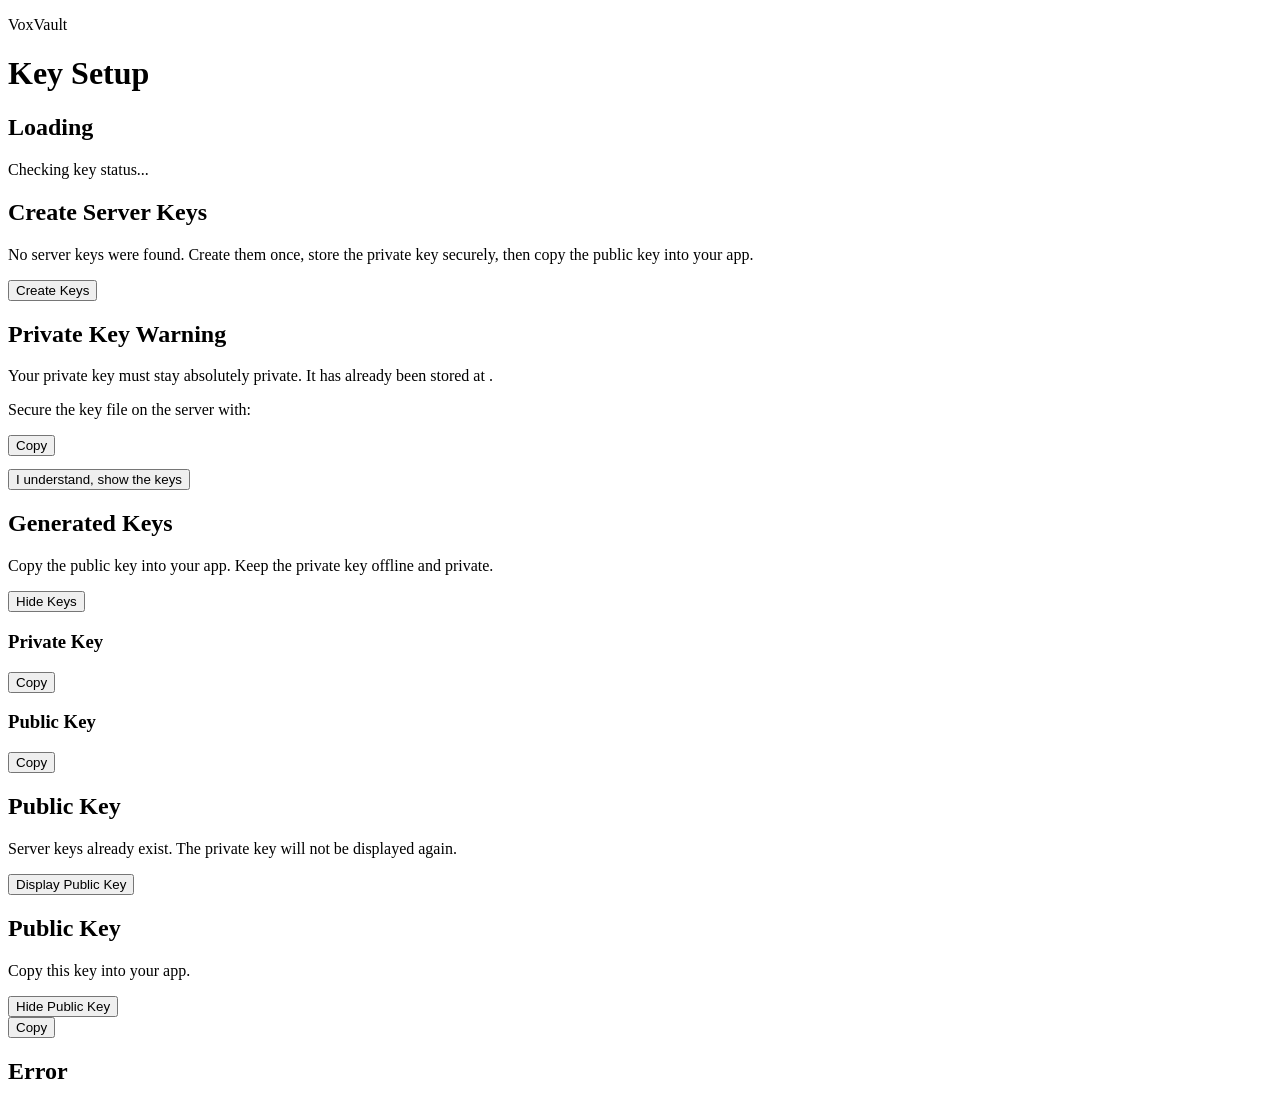
==== serverside/static/index.html @ 0d6145e1 "feat: encryption keygen - displaying keys for user - display keys as qr-codes - save the key in the " ====
<!doctype html>
<html lang="en">
  <head>
    <meta charset="utf-8">
    <meta name="viewport" content="width=device-width, initial-scale=1">
    <title>VoxVault Key Setup</title>
    <link rel="stylesheet" href="/static/style.css">
  </head>
  <body>
    <main class="shell">
      <header>
        <p class="eyebrow">VoxVault</p>
        <h1>Key Setup</h1>
      </header>

      <section id="loading-view" class="panel">
        <h2>Loading</h2>
        <p>Checking key status...</p>
      </section>

      <section id="setup-view" class="panel hidden">
        <h2>Create Server Keys</h2>
        <p>No server keys were found. Create them once, store the private key securely, then copy the public key into your app.</p>
        <button id="create-keys-button" type="button">Create Keys</button>
      </section>

      <section id="warning-view" class="panel warning hidden">
        <h2>Private Key Warning</h2>
        <p>Your private key must stay absolutely private. It has already been stored at <code id="private-key-path-warning"></code>.</p>
        <p>Secure the key file on the server with:</p>
        <div class="copy-box">
          <button class="copy-button" data-copy-target="permission-commands" type="button" title="Copy commands">Copy</button>
          <pre id="permission-commands"></pre>
        </div>
        <div class="actions">
          <button id="reveal-created-keys-button" type="button">I understand, show the keys</button>
        </div>
      </section>

      <section id="created-keys-view" class="hidden">
        <div class="view-heading">
          <div>
            <h2>Generated Keys</h2>
            <p>Copy the public key into your app. Keep the private key offline and private.</p>
          </div>
          <button id="hide-created-keys-button" class="secondary" type="button">Hide Keys</button>
        </div>

        <div class="key-grid">
          <article class="panel key-card private-card">
            <h3>Private Key</h3>
            <div class="copy-box">
              <button class="copy-button" data-copy-target="private-key-output" type="button" title="Copy private key">Copy</button>
              <pre id="private-key-output" class="key-output"></pre>
            </div>
            <div id="private-key-qr" class="qr"></div>
          </article>

          <article class="panel key-card">
            <h3>Public Key</h3>
            <div class="copy-box">
              <button class="copy-button" data-copy-target="created-public-key-output" type="button" title="Copy public key">Copy</button>
              <pre id="created-public-key-output" class="key-output"></pre>
            </div>
            <div id="created-public-key-qr" class="qr"></div>
          </article>
        </div>
      </section>

      <section id="public-key-view" class="hidden">
        <div id="public-key-summary" class="panel">
          <h2>Public Key</h2>
          <p>Server keys already exist. The private key will not be displayed again.</p>
          <button id="display-public-key-button" type="button">Display Public Key</button>
        </div>

        <article id="public-key-card" class="panel key-card hidden">
          <div class="view-heading compact">
            <div>
              <h2>Public Key</h2>
              <p>Copy this key into your app.</p>
            </div>
            <button id="hide-public-key-button" class="secondary" type="button">Hide Public Key</button>
          </div>
          <div class="copy-box">
            <button class="copy-button" data-copy-target="public-key-output" type="button" title="Copy public key">Copy</button>
            <pre id="public-key-output" class="key-output"></pre>
          </div>
          <div id="public-key-qr" class="qr"></div>
        </article>
      </section>

      <section id="error-view" class="panel error hidden">
        <h2>Error</h2>
        <pre id="error-output"></pre>
      </section>
    </main>

    <script src="/static/app.js"></script>
  </body>
</html>
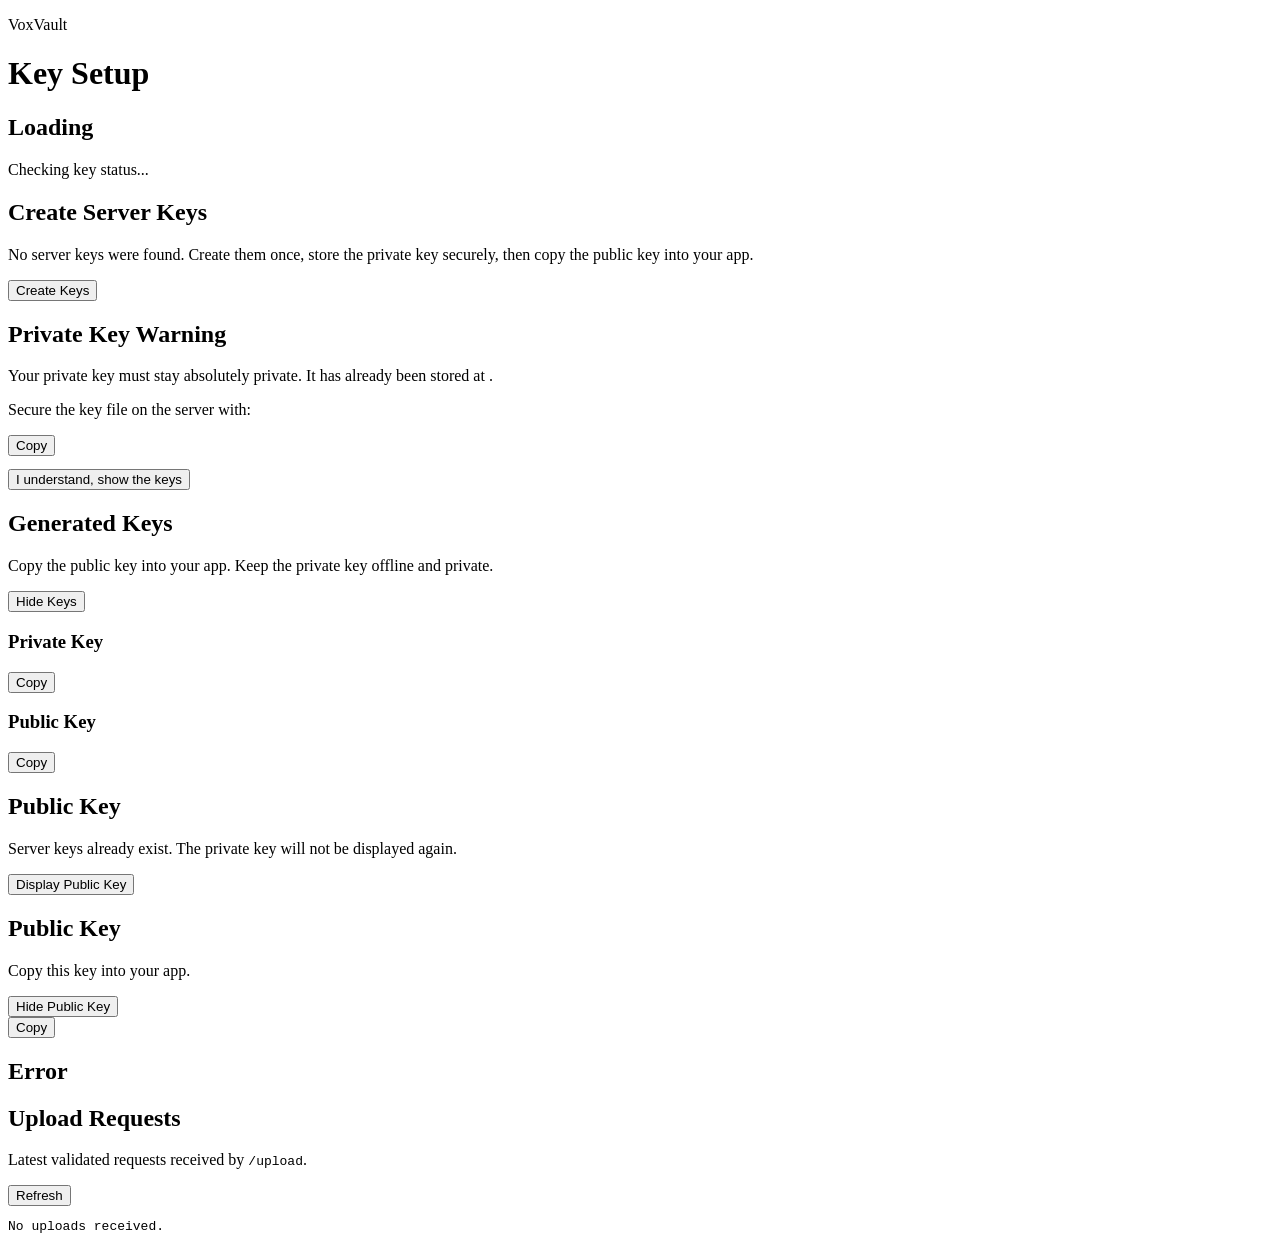
==== commit 48dc702a: "feat: add upload debugging and encrypted key metadata - switch server and client defaults to port 61" ====
--- a/serverside/static/index.html
+++ b/serverside/static/index.html
@@ -94,8 +94,19 @@
         <h2>Error</h2>
         <pre id="error-output"></pre>
       </section>
+
+      <section class="panel">
+        <div class="view-heading compact">
+          <div>
+            <h2>Upload Requests</h2>
+            <p>Latest validated requests received by <code>/upload</code>.</p>
+          </div>
+          <button id="refresh-uploads-button" class="secondary" type="button">Refresh</button>
+        </div>
+        <pre id="upload-output" class="upload-output">No uploads received.</pre>
+      </section>
     </main>
 
-    <script src="/static/app.js"></script>
+    <script src="/static/app.js?v=6"></script>
   </body>
 </html>
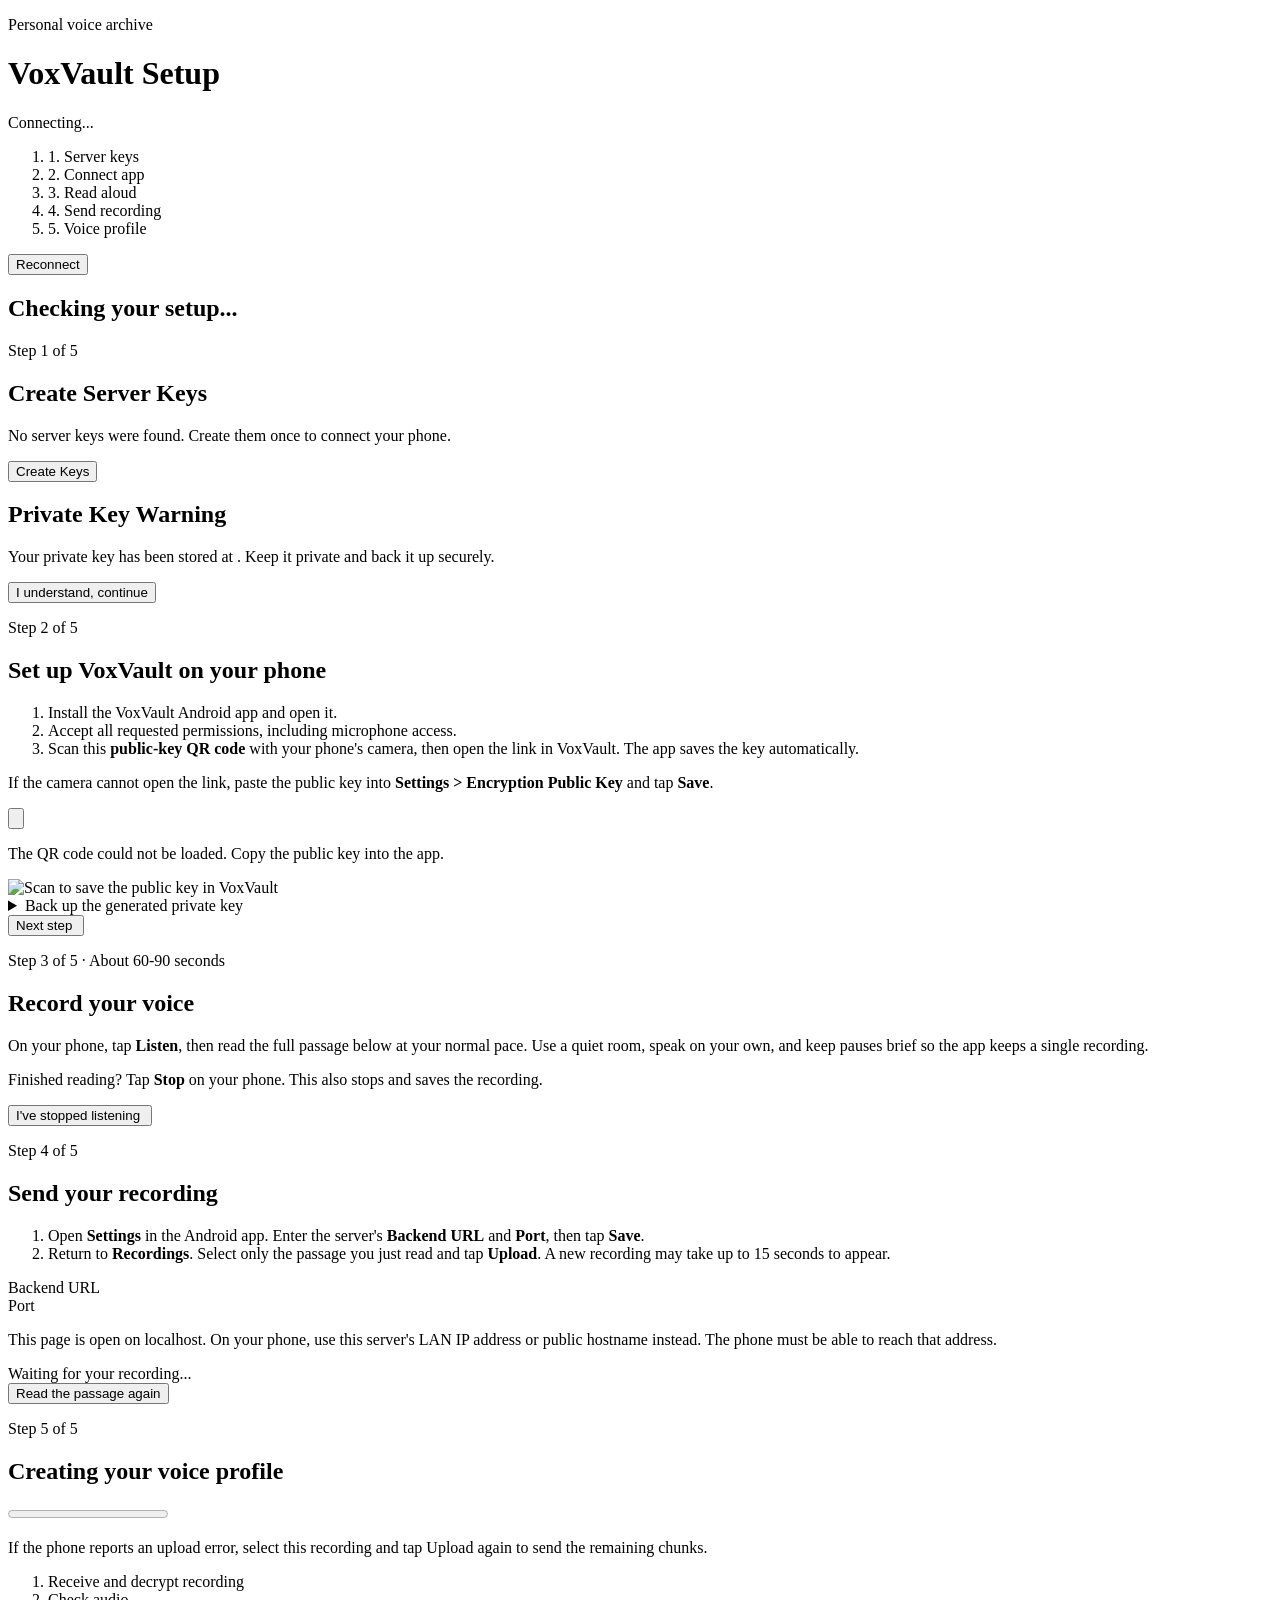
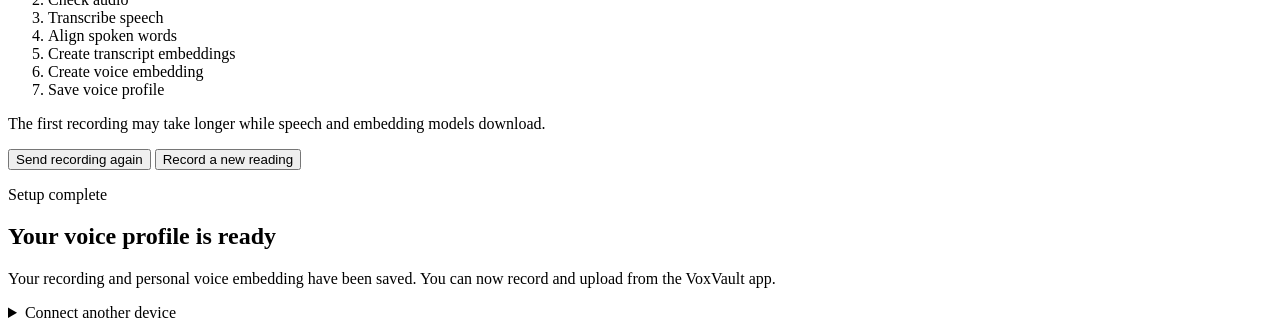
==== commit b4d25990: "feat: docker setup-flow and personal voice enrollment - check for existing server keys and reuse the" ====
--- a/serverside/static/index.html
+++ b/serverside/static/index.html
@@ -1,112 +1,261 @@
 <!doctype html>
 <html lang="en">
   <head>
-    <meta charset="utf-8">
-    <meta name="viewport" content="width=device-width, initial-scale=1">
-    <title>VoxVault Key Setup</title>
-    <link rel="stylesheet" href="/static/style.css">
+    <meta charset="utf-8" />
+    <meta name="viewport" content="width=device-width, initial-scale=1" />
+    <title>VoxVault Setup</title>
+    <link rel="stylesheet" href="/static/style.css?v=7" />
   </head>
   <body>
     <main class="shell">
-      <header>
-        <p class="eyebrow">VoxVault</p>
-        <h1>Key Setup</h1>
+      <header class="view-heading">
+        <div>
+          <p class="eyebrow">Personal voice archive</p>
+          <h1>VoxVault Setup</h1>
+        </div>
+        <span id="connection-status" role="status">Connecting...</span>
       </header>
-
-      <section id="loading-view" class="panel">
-        <h2>Loading</h2>
-        <p>Checking key status...</p>
-      </section>
-
-      <section id="setup-view" class="panel hidden">
+      <nav aria-label="Setup progress">
+        <ol class="steps">
+          <li data-step="keys">1. Server keys</li>
+          <li data-step="device">2. Connect app</li>
+          <li data-step="reading">3. Read aloud</li>
+          <li data-step="upload">4. Send recording</li>
+          <li data-step="profile">5. Voice profile</li>
+        </ol>
+      </nav>
+      <section id="error-view" class="notice error hidden" role="alert">
+        <p id="error-output"></p>
+        <button id="retry-connection-button" class="secondary" type="button">
+          Reconnect
+        </button>
+      </section>
+      <section id="loading-view" class="view">
+        <h2>Checking your setup...</h2>
+      </section>
+      <section id="setup-view" class="view hidden">
+        <p class="eyebrow">Step 1 of 5</p>
         <h2>Create Server Keys</h2>
-        <p>No server keys were found. Create them once, store the private key securely, then copy the public key into your app.</p>
+        <p>
+          No server keys were found. Create them once to connect your phone.
+        </p>
         <button id="create-keys-button" type="button">Create Keys</button>
       </section>
-
-      <section id="warning-view" class="panel warning hidden">
+      <section id="warning-view" class="view hidden">
         <h2>Private Key Warning</h2>
-        <p>Your private key must stay absolutely private. It has already been stored at <code id="private-key-path-warning"></code>.</p>
-        <p>Secure the key file on the server with:</p>
-        <div class="copy-box">
-          <button class="copy-button" data-copy-target="permission-commands" type="button" title="Copy commands">Copy</button>
-          <pre id="permission-commands"></pre>
-        </div>
+        <p>
+          Your private key has been stored at
+          <code id="private-key-path-warning"></code>. Keep it private and back
+          it up securely.
+        </p>
+        <button id="reveal-created-keys-button" type="button">
+          I understand, continue
+        </button>
+      </section>
+      <section id="device-view" class="view hidden">
+        <p class="eyebrow">Step 2 of 5</p>
+        <h2>Set up VoxVault on your phone</h2>
+        <div class="device-layout">
+          <div>
+            <ol class="instructions">
+              <li>Install the VoxVault Android app and open it.</li>
+              <li>
+                Accept all requested permissions, including microphone access.
+              </li>
+              <li>
+                Scan this <strong>public-key QR code</strong> with your phone's
+                camera, then open the link in VoxVault. The app saves the key
+                automatically.
+              </li>
+            </ol>
+            <p>
+              If the camera cannot open the link, paste the public key into
+              <strong>Settings &gt; Encryption Public Key</strong> and tap
+              <strong>Save</strong>.
+            </p>
+            <div class="copy-box">
+              <button
+                class="copy-button"
+                data-copy-target="public-key-output"
+                type="button"
+                title="Copy public key"
+                aria-label="Copy public key"
+              >
+                <img src="/static/icons/copy.svg" alt="" />
+              </button>
+              <pre id="public-key-output" class="key-output"></pre>
+            </div>
+            <p id="qr-error" class="qr-error hidden" role="alert">
+              The QR code could not be loaded. Copy the public key into the app.
+            </p>
+          </div>
+          <div class="qr">
+            <img
+              id="public-key-qr"
+              alt="Scan to save the public key in VoxVault"
+              width="260"
+              height="260"
+            />
+          </div>
+        </div>
+        <details id="created-private-key" class="hidden">
+          <summary>Back up the generated private key</summary>
+          <p>
+            This is the only time the private key can be displayed here. The
+            phone only needs the public key above.
+          </p>
+          <div class="copy-box">
+            <button
+              class="copy-button"
+              data-copy-target="private-key-output"
+              type="button"
+              title="Copy private key"
+              aria-label="Copy private key"
+            >
+              <img src="/static/icons/copy.svg" alt="" />
+            </button>
+            <pre id="private-key-output" class="key-output"></pre>
+          </div>
+        </details>
         <div class="actions">
-          <button id="reveal-created-keys-button" type="button">I understand, show the keys</button>
-        </div>
-      </section>
-
-      <section id="created-keys-view" class="hidden">
-        <div class="view-heading">
+          <button id="next-reading-button" type="button">
+            Next step <img src="/static/icons/arrow-right.svg" alt="" />
+          </button>
+        </div>
+      </section>
+      <section id="reading-view" class="view hidden">
+        <p class="eyebrow">Step 3 of 5 &middot; About 60-90 seconds</p>
+        <h2>Record your voice</h2>
+        <p>
+          On your phone, tap <strong>Listen</strong>, then read the full passage
+          below at your normal pace. Use a quiet room, speak on your own, and
+          keep pauses brief so the app keeps a single recording.
+        </p>
+        <blockquote id="reading-text" class="reading-text"></blockquote>
+        <p>
+          Finished reading? Tap <strong>Stop</strong> on your phone. This also
+          stops and saves the recording.
+        </p>
+        <div class="actions">
+          <button id="finished-reading-button" type="button">
+            I've stopped listening
+            <img src="/static/icons/arrow-right.svg" alt="" />
+          </button>
+        </div>
+      </section>
+      <section id="upload-view" class="view hidden">
+        <p class="eyebrow">Step 4 of 5</p>
+        <h2>Send your recording</h2>
+        <ol class="instructions">
+          <li>
+            Open <strong>Settings</strong> in the Android app. Enter the
+            server's <strong>Backend URL</strong> and <strong>Port</strong>,
+            then tap <strong>Save</strong>.
+          </li>
+          <li>
+            Return to <strong>Recordings</strong>. Select only the passage you
+            just read and tap <strong>Upload</strong>. A new recording may take
+            up to 15 seconds to appear.
+          </li>
+        </ol>
+        <dl class="connection-details">
           <div>
-            <h2>Generated Keys</h2>
-            <p>Copy the public key into your app. Keep the private key offline and private.</p>
-          </div>
-          <button id="hide-created-keys-button" class="secondary" type="button">Hide Keys</button>
-        </div>
-
-        <div class="key-grid">
-          <article class="panel key-card private-card">
-            <h3>Private Key</h3>
-            <div class="copy-box">
-              <button class="copy-button" data-copy-target="private-key-output" type="button" title="Copy private key">Copy</button>
-              <pre id="private-key-output" class="key-output"></pre>
-            </div>
-            <div id="private-key-qr" class="qr"></div>
-          </article>
-
-          <article class="panel key-card">
-            <h3>Public Key</h3>
-            <div class="copy-box">
-              <button class="copy-button" data-copy-target="created-public-key-output" type="button" title="Copy public key">Copy</button>
-              <pre id="created-public-key-output" class="key-output"></pre>
-            </div>
-            <div id="created-public-key-qr" class="qr"></div>
-          </article>
-        </div>
-      </section>
-
-      <section id="public-key-view" class="hidden">
-        <div id="public-key-summary" class="panel">
-          <h2>Public Key</h2>
-          <p>Server keys already exist. The private key will not be displayed again.</p>
-          <button id="display-public-key-button" type="button">Display Public Key</button>
-        </div>
-
-        <article id="public-key-card" class="panel key-card hidden">
-          <div class="view-heading compact">
-            <div>
-              <h2>Public Key</h2>
-              <p>Copy this key into your app.</p>
-            </div>
-            <button id="hide-public-key-button" class="secondary" type="button">Hide Public Key</button>
-          </div>
-          <div class="copy-box">
-            <button class="copy-button" data-copy-target="public-key-output" type="button" title="Copy public key">Copy</button>
-            <pre id="public-key-output" class="key-output"></pre>
-          </div>
-          <div id="public-key-qr" class="qr"></div>
-        </article>
-      </section>
-
-      <section id="error-view" class="panel error hidden">
-        <h2>Error</h2>
-        <pre id="error-output"></pre>
-      </section>
-
-      <section class="panel">
-        <div class="view-heading compact">
+            <dt>Backend URL</dt>
+            <dd><code id="backend-url"></code></dd>
+          </div>
           <div>
-            <h2>Upload Requests</h2>
-            <p>Latest validated requests received by <code>/upload</code>.</p>
-          </div>
-          <button id="refresh-uploads-button" class="secondary" type="button">Refresh</button>
-        </div>
-        <pre id="upload-output" class="upload-output">No uploads received.</pre>
-      </section>
+            <dt>Port</dt>
+            <dd><code id="backend-port"></code></dd>
+          </div>
+        </dl>
+        <p id="localhost-notice" class="notice hidden">
+          This page is open on localhost. On your phone, use this server's LAN
+          IP address or public hostname instead. The phone must be able to reach
+          that address.
+        </p>
+        <div class="waiting" role="status">
+          <span class="spinner" aria-hidden="true"></span>Waiting for your
+          recording...
+        </div>
+        <div class="actions">
+          <button id="read-again-button" class="secondary" type="button">
+            Read the passage again
+          </button>
+        </div>
+      </section>
+      <section
+        id="processing-view"
+        class="view hidden"
+        aria-labelledby="processing-title"
+      >
+        <p class="eyebrow">Step 5 of 5</p>
+        <h2 id="processing-title">Creating your voice profile</h2>
+        <p id="processing-message" role="status" aria-live="polite"></p>
+        <div id="upload-progress-wrap" class="hidden">
+          <progress
+            id="upload-progress"
+            max="1"
+            value="0"
+            aria-label="Recording upload"
+          ></progress>
+          <p id="upload-count"></p>
+          <p class="muted">
+            If the phone reports an upload error, select this recording and tap
+            Upload again to send the remaining chunks.
+          </p>
+        </div>
+        <ol id="processing-steps" class="processing-steps">
+          <li data-stage="receiving">Receive and decrypt recording</li>
+          <li data-stage="validating">Check audio</li>
+          <li data-stage="transcribing">Transcribe speech</li>
+          <li data-stage="aligning">Align spoken words</li>
+          <li data-stage="text_embedding">Create transcript embeddings</li>
+          <li data-stage="voice_embedding">Create voice embedding</li>
+          <li data-stage="saving">Save voice profile</li>
+        </ol>
+        <p id="model-notice" class="muted">
+          The first recording may take longer while speech and embedding models
+          download.
+        </p>
+        <div id="processing-error" class="notice error hidden" role="alert">
+          <p id="processing-error-message"></p>
+          <div class="actions">
+            <button id="retry-upload-button" type="button">
+              Send recording again
+            </button>
+            <button id="retry-reading-button" class="secondary" type="button">
+              Record a new reading
+            </button>
+          </div>
+        </div>
+      </section>
+      <section id="complete-view" class="view hidden">
+        <p class="eyebrow">Setup complete</p>
+        <h2>Your voice profile is ready</h2>
+        <p>
+          Your recording and personal voice embedding have been saved. You can
+          now record and upload from the VoxVault app.
+        </p>
+        <details>
+          <summary>Connect another device</summary>
+          <p>
+            Install VoxVault, accept the requested permissions, and scan the
+            public-key QR code. Enter the same server URL and port in Settings.
+          </p>
+          <img
+            id="complete-qr"
+            class="complete-qr"
+            alt="VoxVault public-key setup QR code"
+            width="260"
+            height="260"
+            loading="lazy"
+          />
+        </details>
+      </section>
+      <footer>
+        <span id="copy-status" role="status" aria-live="polite"></span>
+      </footer>
     </main>
-
-    <script src="/static/app.js?v=6"></script>
+    <script src="/static/app.js?v=7"></script>
   </body>
 </html>
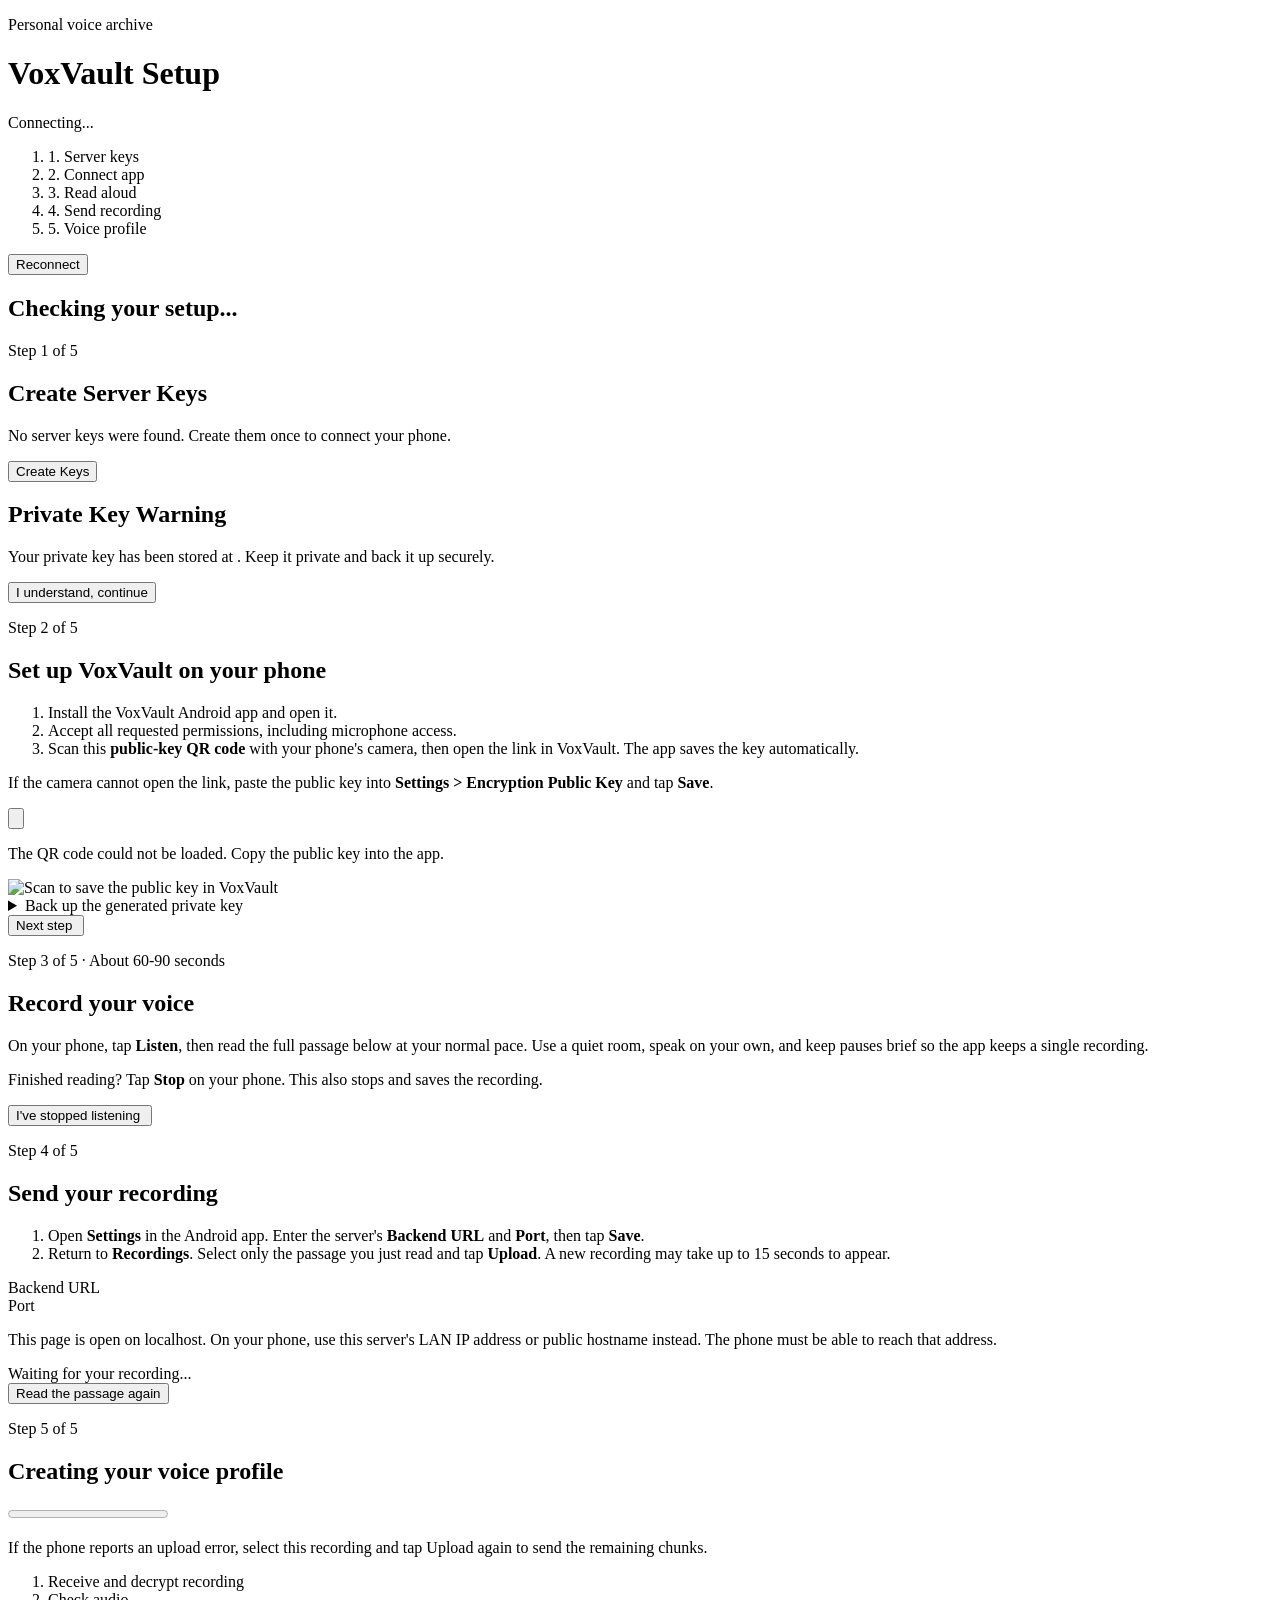
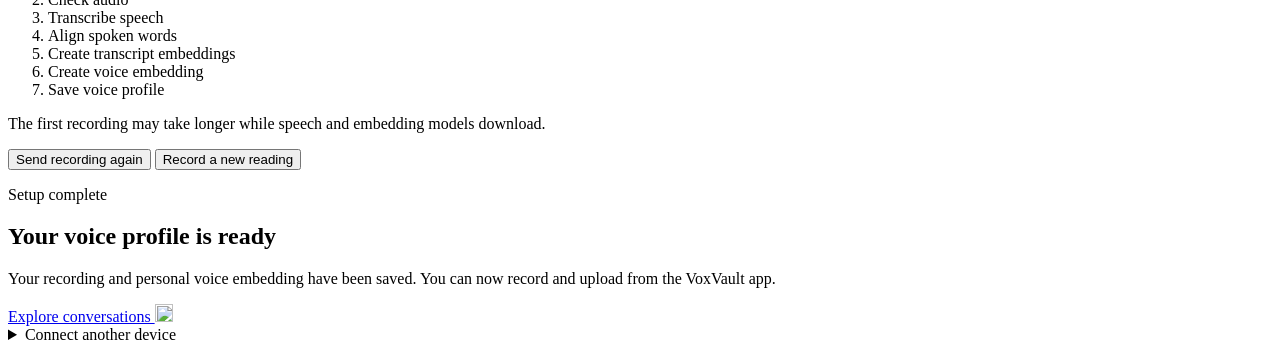
==== commit 3a3ff020: "feat: sorting and assigning of chunks - updating voice embeddings - text-search - clean design - cha" ====
--- a/serverside/static/index.html
+++ b/serverside/static/index.html
@@ -4,7 +4,7 @@
     <meta charset="utf-8" />
     <meta name="viewport" content="width=device-width, initial-scale=1" />
     <title>VoxVault Setup</title>
-    <link rel="stylesheet" href="/static/style.css?v=7" />
+    <link rel="stylesheet" href="/static/style.css?v=8" />
   </head>
   <body>
     <main class="shell">
@@ -236,6 +236,10 @@
           Your recording and personal voice embedding have been saved. You can
           now record and upload from the VoxVault app.
         </p>
+        <a class="explorer-link" href="/ui/explorer">
+          Explore conversations
+          <img src="/static/icons/arrow-right.svg" alt="" width="18" height="18" />
+        </a>
         <details>
           <summary>Connect another device</summary>
           <p>
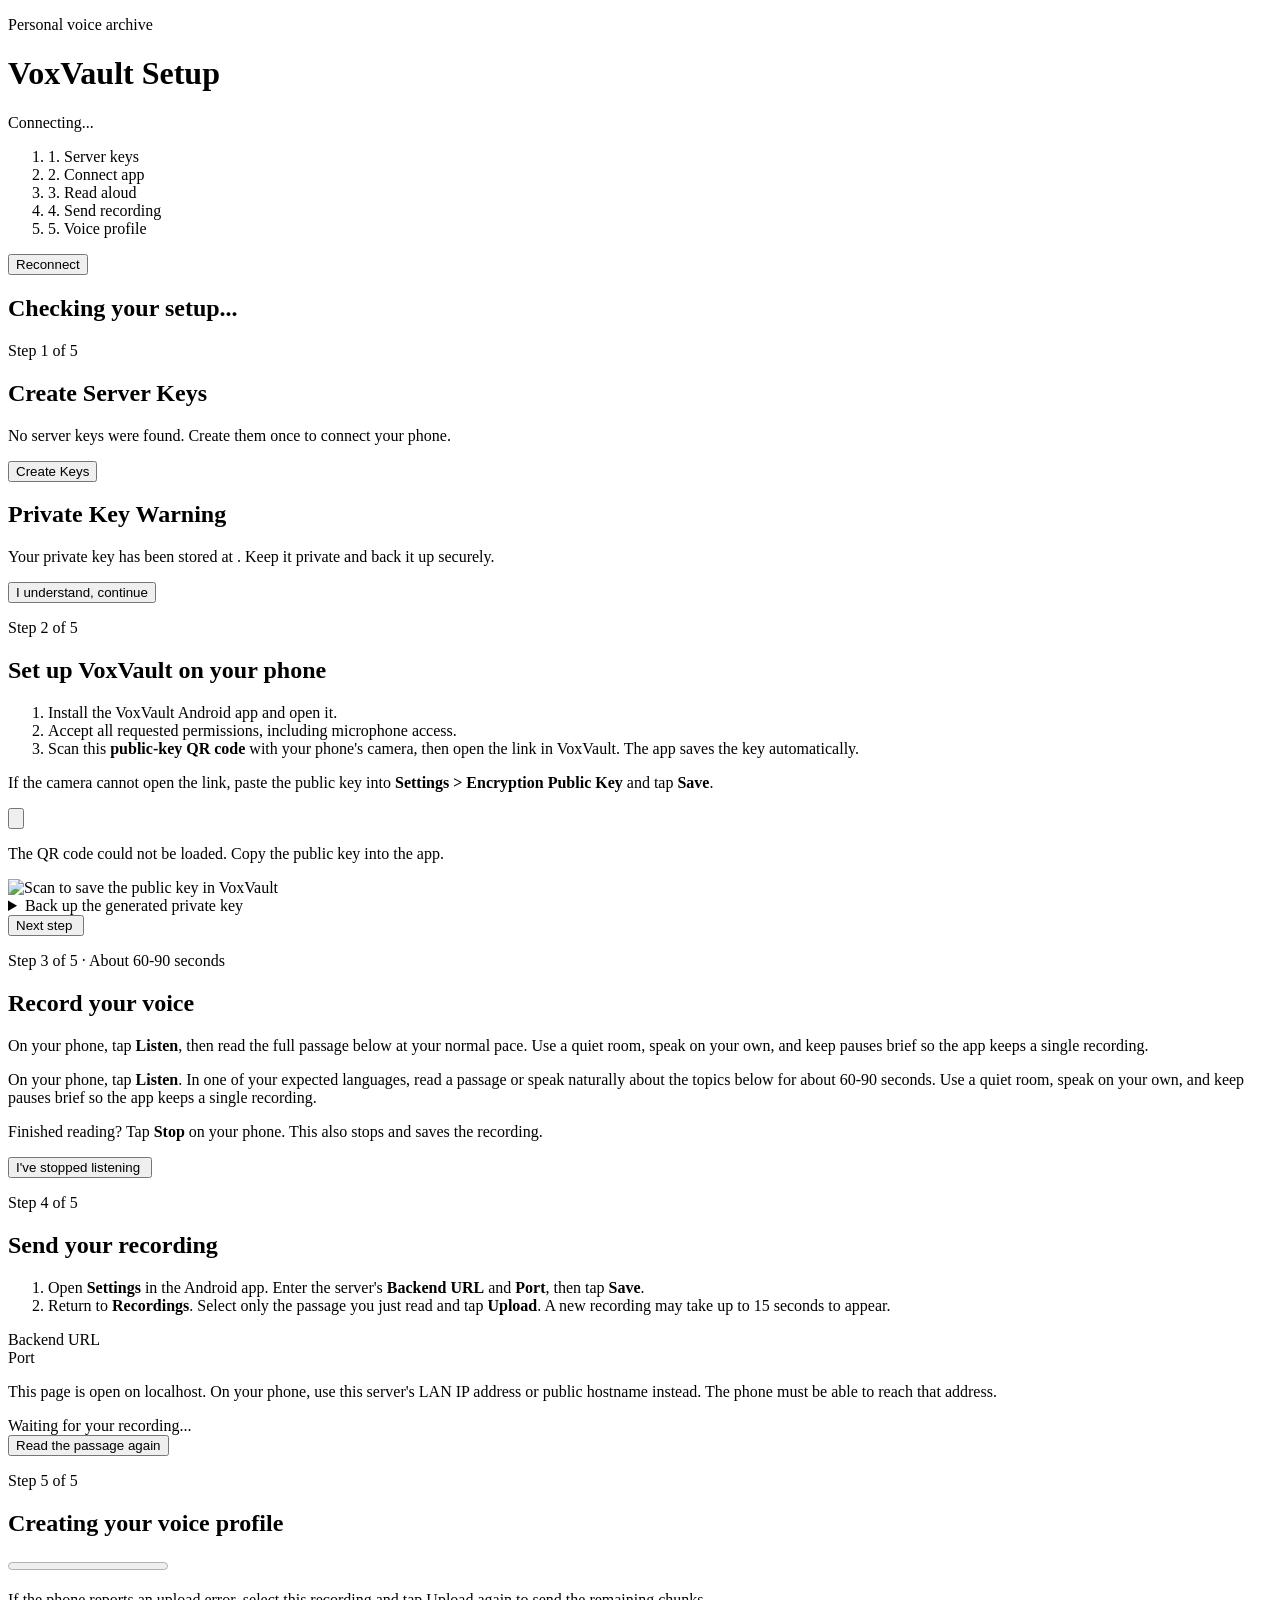
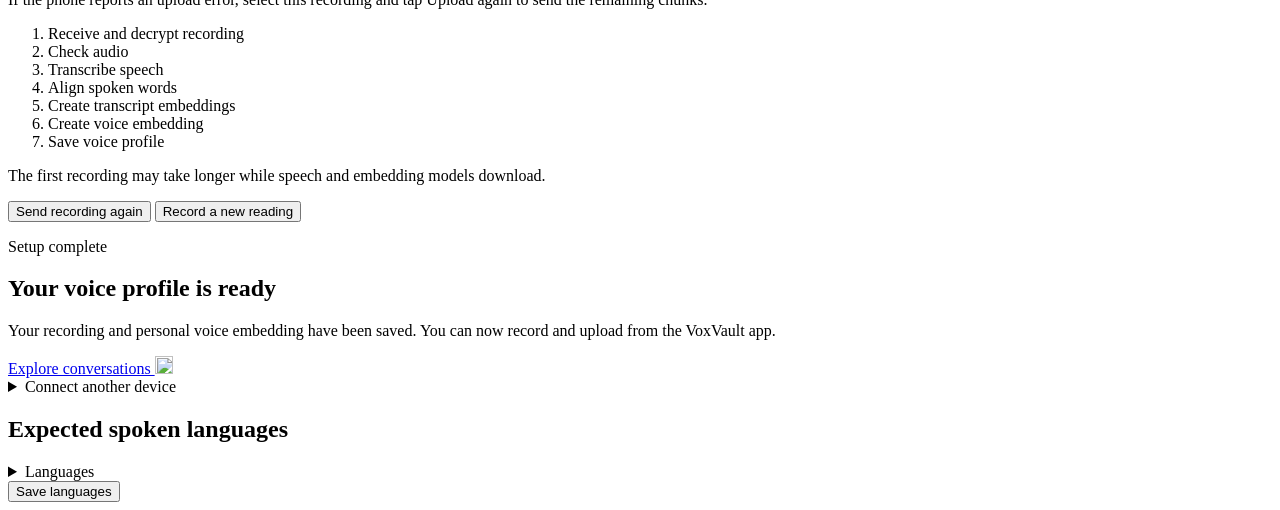
==== commit 316555b2: "feat: fixed paralellism bugs and reverted back to sequential queues, to not overload the devices. - " ====
--- a/serverside/static/index.html
+++ b/serverside/static/index.html
@@ -4,7 +4,7 @@
     <meta charset="utf-8" />
     <meta name="viewport" content="width=device-width, initial-scale=1" />
     <title>VoxVault Setup</title>
-    <link rel="stylesheet" href="/static/style.css?v=8" />
+    <link rel="stylesheet" href="/static/style.css?v=9" />
   </head>
   <body>
     <main class="shell">
@@ -126,9 +126,15 @@
       <section id="reading-view" class="view hidden">
         <p class="eyebrow">Step 3 of 5 &middot; About 60-90 seconds</p>
         <h2>Record your voice</h2>
-        <p>
+        <p id="english-reading-instructions">
           On your phone, tap <strong>Listen</strong>, then read the full passage
           below at your normal pace. Use a quiet room, speak on your own, and
+          keep pauses brief so the app keeps a single recording.
+        </p>
+        <p id="other-reading-instructions" class="hidden">
+          On your phone, tap <strong>Listen</strong>. In one of your expected
+          languages, read a passage or speak naturally about the topics below
+          for about 60-90 seconds. Use a quiet room, speak on your own, and
           keep pauses brief so the app keeps a single recording.
         </p>
         <blockquote id="reading-text" class="reading-text"></blockquote>
@@ -256,10 +262,23 @@
           />
         </details>
       </section>
+      <section id="language-settings" class="language-settings hidden" aria-labelledby="languages-title">
+        <h2 id="languages-title">Expected spoken languages</h2>
+        <details id="language-options">
+          <summary id="selected-languages">Languages</summary>
+          <fieldset id="language-choices">
+            <legend>Spoken languages</legend>
+          </fieldset>
+        </details>
+        <div class="actions">
+          <button id="save-languages-button" type="button">Save languages</button>
+          <span id="languages-status" role="status" aria-live="polite"></span>
+        </div>
+      </section>
       <footer>
         <span id="copy-status" role="status" aria-live="polite"></span>
       </footer>
     </main>
-    <script src="/static/app.js?v=7"></script>
+    <script src="/static/app.js?v=8"></script>
   </body>
 </html>
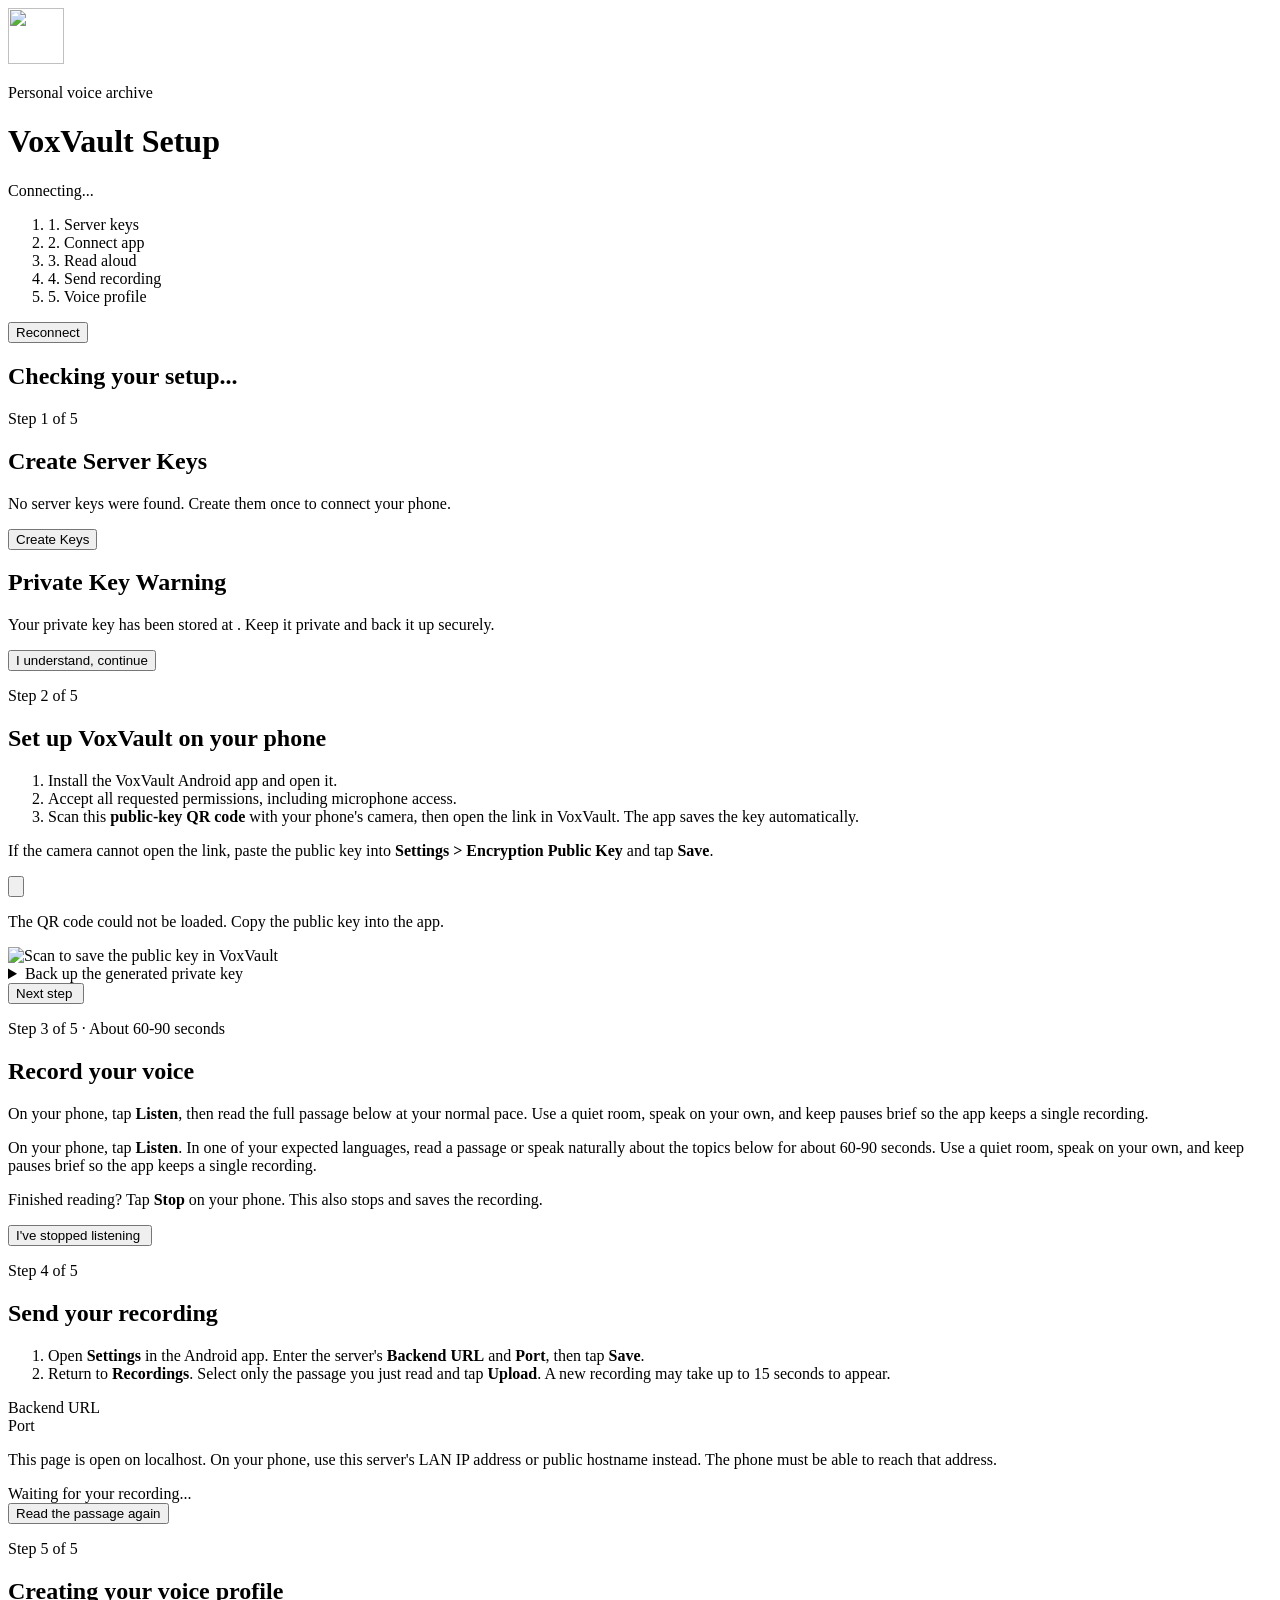
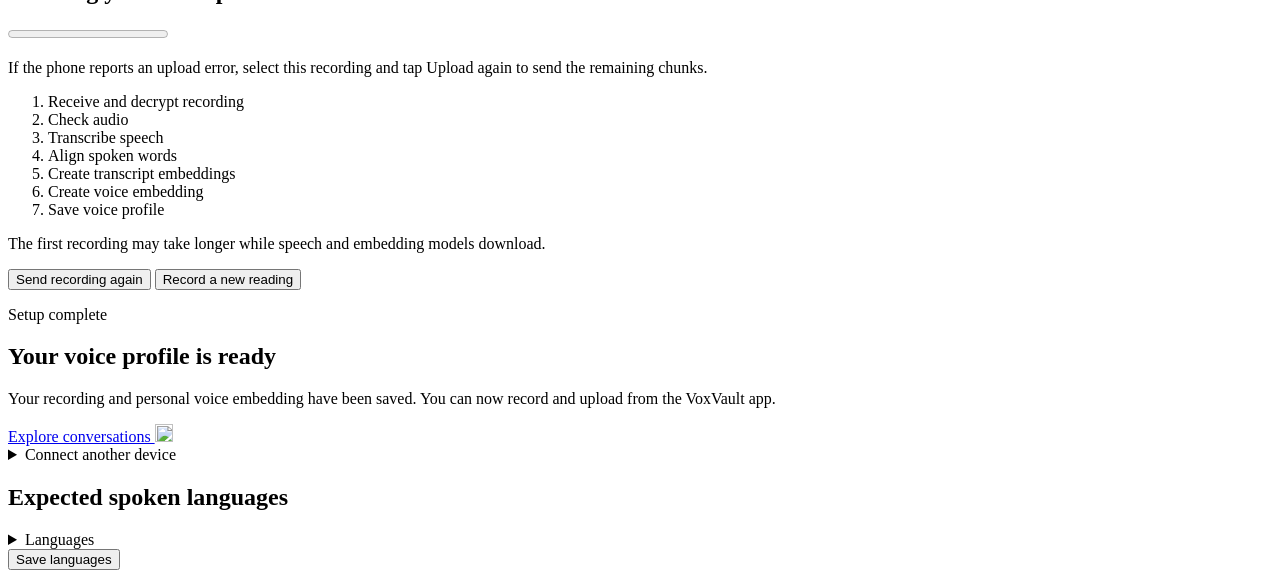
==== commit 7a963c41: "feat: added a better icon" ====
--- a/serverside/static/index.html
+++ b/serverside/static/index.html
@@ -4,14 +4,19 @@
     <meta charset="utf-8" />
     <meta name="viewport" content="width=device-width, initial-scale=1" />
     <title>VoxVault Setup</title>
-    <link rel="stylesheet" href="/static/style.css?v=9" />
+    <link rel="icon" type="image/png" sizes="32x32" href="/static/brand/favicon-32.png" />
+    <link rel="apple-touch-icon" sizes="180x180" href="/static/brand/apple-touch-icon.png" />
+    <link rel="stylesheet" href="/static/style.css?v=10" />
   </head>
   <body>
     <main class="shell">
       <header class="view-heading">
-        <div>
-          <p class="eyebrow">Personal voice archive</p>
-          <h1>VoxVault Setup</h1>
+        <div class="brand-heading">
+          <img class="brand-icon" src="/static/brand/voxvault-icon.png" alt="" width="56" height="56" />
+          <div>
+            <p class="eyebrow">Personal voice archive</p>
+            <h1>VoxVault Setup</h1>
+          </div>
         </div>
         <span id="connection-status" role="status">Connecting...</span>
       </header>
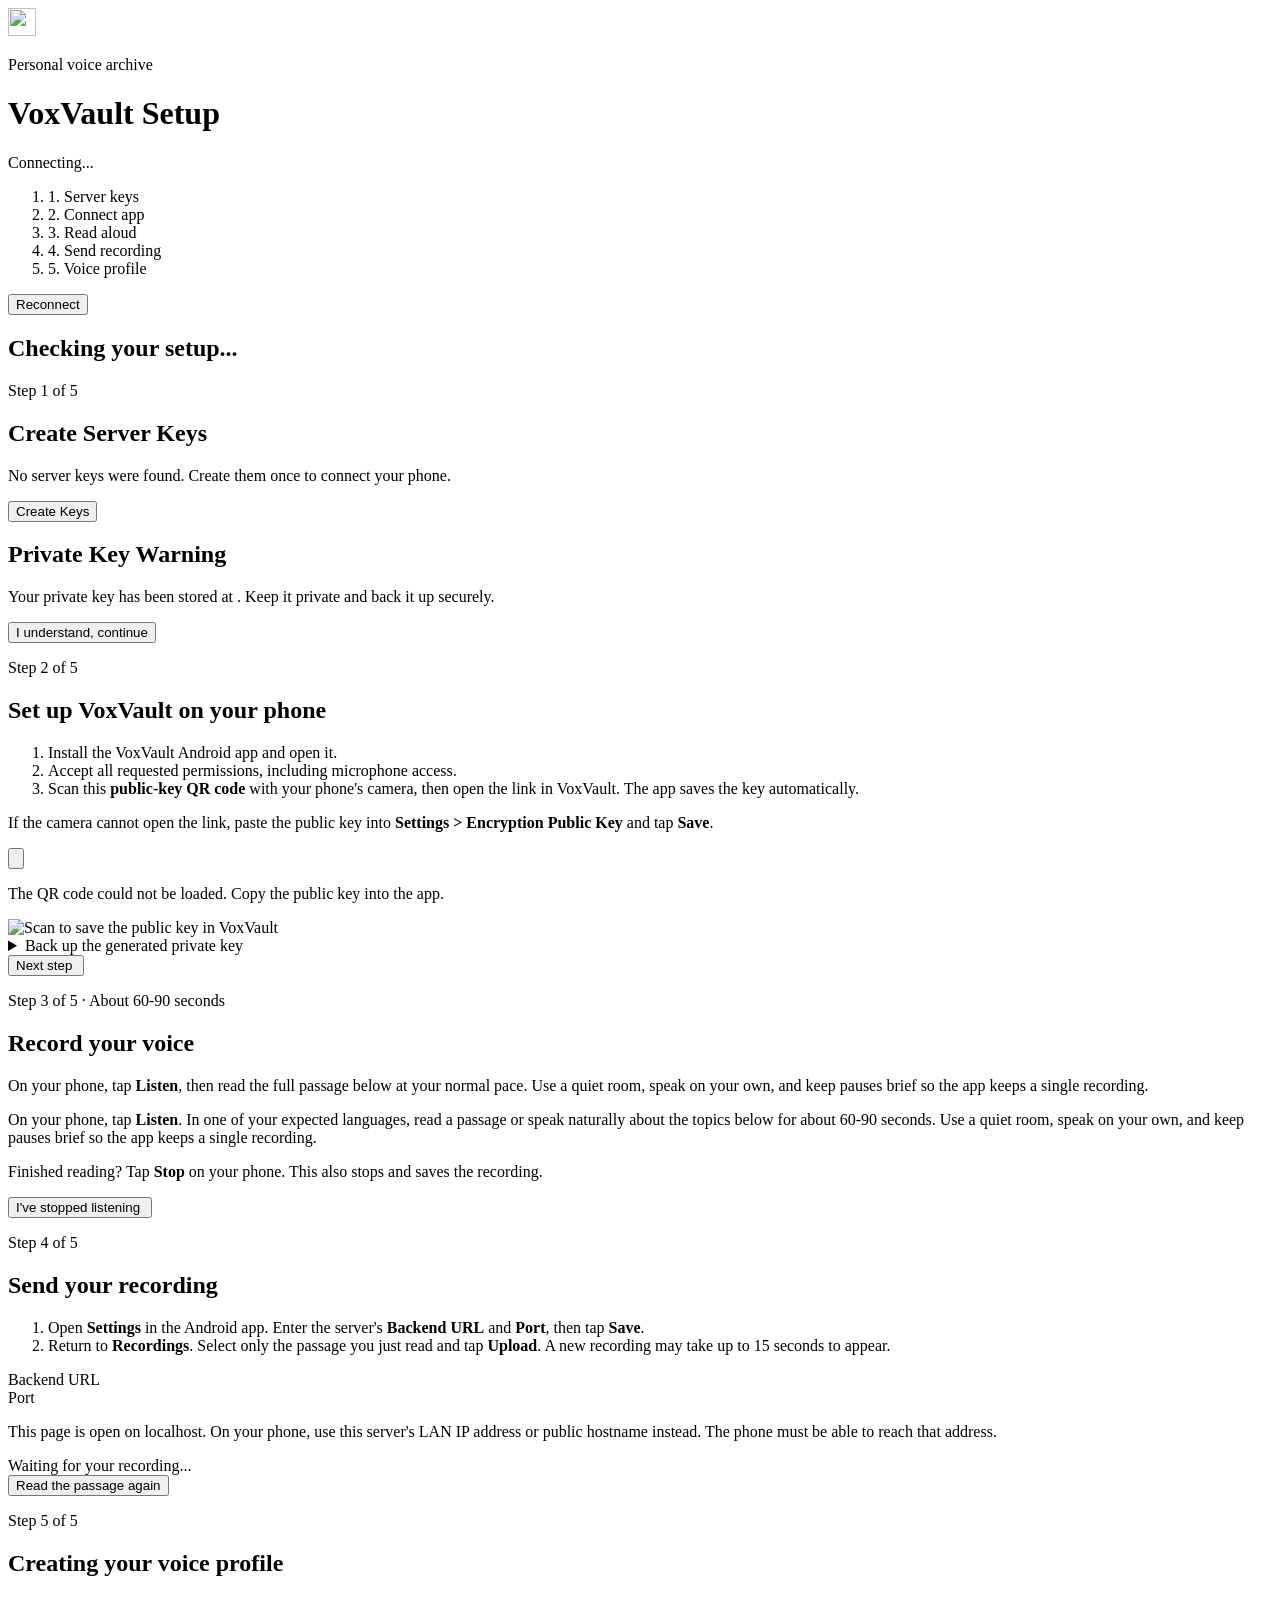
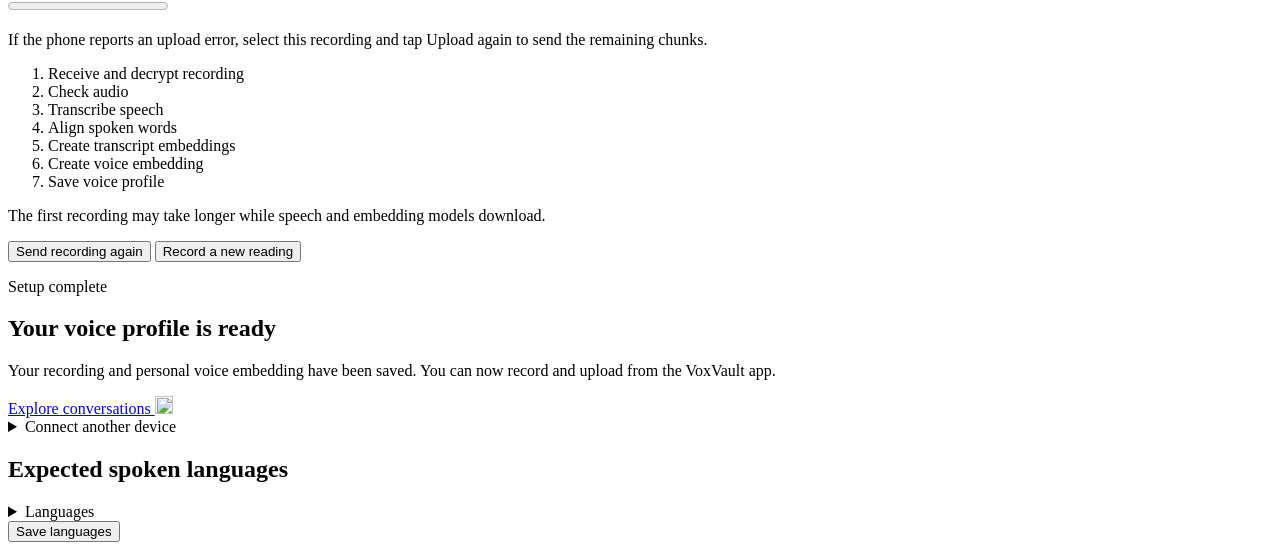
==== commit 8e22a858: "feat: new icon" ====
--- a/serverside/static/index.html
+++ b/serverside/static/index.html
@@ -4,15 +4,17 @@
     <meta charset="utf-8" />
     <meta name="viewport" content="width=device-width, initial-scale=1" />
     <title>VoxVault Setup</title>
-    <link rel="icon" type="image/png" sizes="32x32" href="/static/brand/favicon-32.png" />
-    <link rel="apple-touch-icon" sizes="180x180" href="/static/brand/apple-touch-icon.png" />
-    <link rel="stylesheet" href="/static/style.css?v=10" />
+    <meta name="color-scheme" content="light dark" />
+    <link rel="icon" type="image/png" sizes="32x32" href="/static/brand/favicon-32.png?v=2" />
+    <link rel="icon" type="image/svg+xml" sizes="any" href="/static/brand/favicon.svg?v=2" />
+    <link rel="apple-touch-icon" sizes="180x180" href="/static/brand/apple-touch-icon.png?v=2" />
+    <link rel="stylesheet" href="/static/style.css?v=11" />
   </head>
   <body>
     <main class="shell">
       <header class="view-heading">
         <div class="brand-heading">
-          <img class="brand-icon" src="/static/brand/voxvault-icon.png" alt="" width="56" height="56" />
+          <img class="brand-icon" src="/static/brand/voxvault-icon.png?v=2" alt="" width="28" height="28" />
           <div>
             <p class="eyebrow">Personal voice archive</p>
             <h1>VoxVault Setup</h1>
